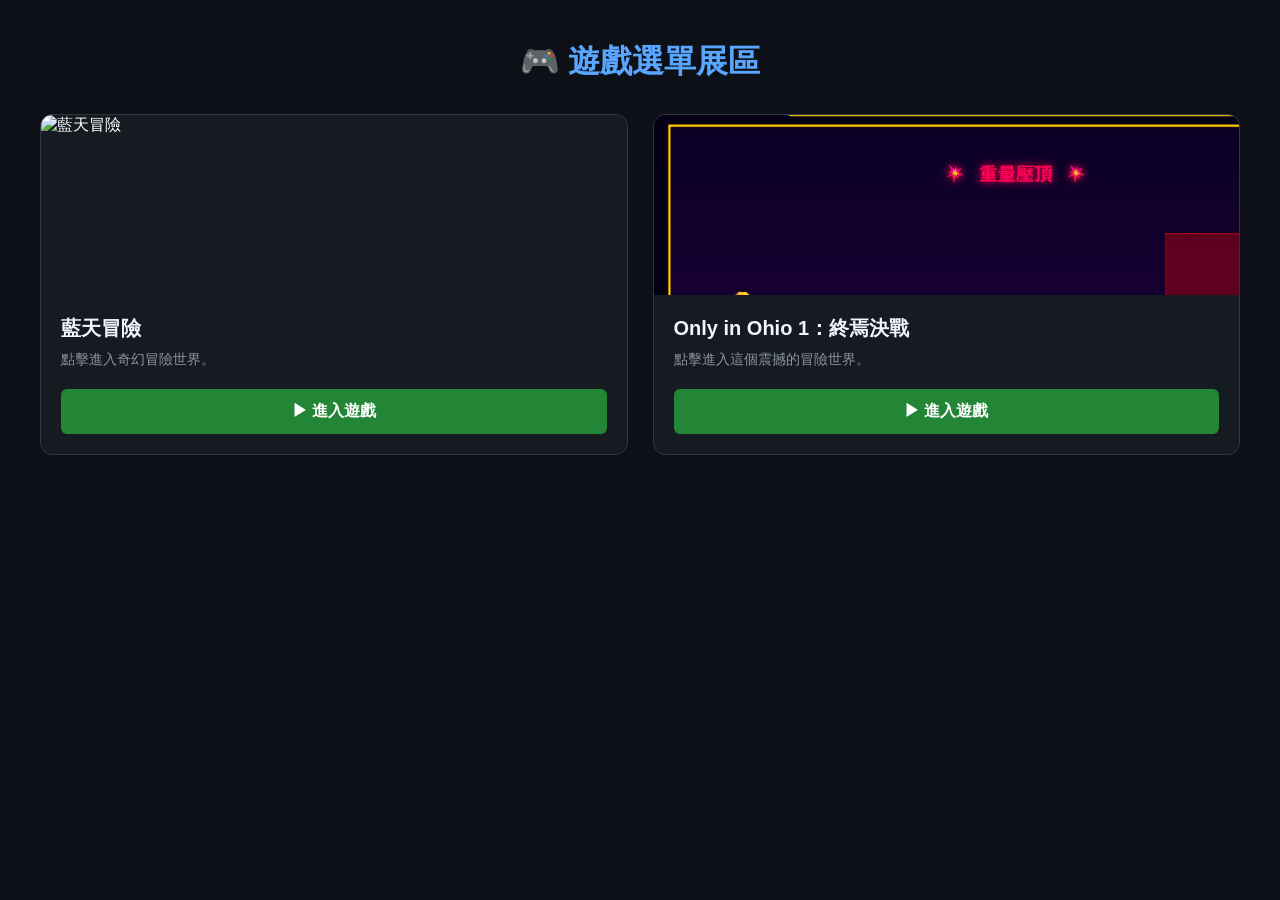
==== index.html @ e3fed0f2 "Add files via upload" ====
<!DOCTYPE html>
<html lang="zh-TW">
<head>
    <meta charset="UTF-8">
    <meta name="viewport" content="width=device-width, initial-scale=1.0">
    <title>遊戲首頁 - 選擇遊戲</title>
    <style>
        * {
            margin: 0;
            padding: 0;
            box-sizing: border-box;
            font-family: 'PingFang TC', 'Microsoft JhengHei', sans-serif;
        }

        body {
            background-color: #0d1117;
            color: #ffffff;
            min-height: 100vh;
            display: flex;
            flex-direction: column;
            align-items: center;
            padding: 40px 20px;
        }

        h1 {
            color: #58a6ff;
            margin-bottom: 30px;
        }

        /* 展示區 Container */
        .gallery-container {
            max-width: 1200px;
            width: 100%;
            display: grid;
            grid-template-columns: repeat(auto-fit, minmax(280px, 1fr));
            gap: 25px;
        }

        /* 超連結包裹卡片 */
        .game-link {
            text-decoration: none;
            color: inherit;
            display: block;
        }

        /* 遊戲卡片樣式 */
        .game-card {
            background: #161b22;
            border: 1px solid #30363d;
            border-radius: 12px;
            overflow: hidden;
            transition: transform 0.3s ease, border-color 0.3s ease, box-shadow 0.3s ease;
        }

        .game-card:hover {
            transform: translateY(-8px);
            border-color: #58a6ff;
            box-shadow: 0 8px 20px rgba(88, 166, 255, 0.2);
        }

        /* 圖片 <img> */
        .game-card img {
            width: 100%;
            height: 180px;
            object-fit: cover;
            display: block;
        }

        /* 內容區塊 */
        .card-body {
            padding: 20px;
        }

        .game-title {
            font-size: 1.25rem;
            color: #f0f6fc;
            margin-bottom: 8px;
        }

        .game-desc {
            font-size: 0.9rem;
            color: #8b949e;
            margin-bottom: 20px;
        }

        /* 按鈕視覺化樣式 */
        .enter-btn {
            display: block;
            width: 100%;
            padding: 12px;
            text-align: center;
            background: #238636;
            color: #ffffff;
            border-radius: 6px;
            font-weight: bold;
            transition: background 0.2s ease;
        }

        .game-card:hover .enter-btn {
            background: #2ea043;
        }
    </style>
</head>
<body>

    <h1>🎮 遊戲選單展區</h1>

    <div class="gallery-container">

        <!-- 遊戲 1 (使用 <a> 包裹) -->
        <a href="./ohio-game-2/index.html" class="game-link">
            <div class="game-card">
                <img src="https://picsum.photos/400/250?random=1" alt="藍天冒險">
                <div class="card-body">
                    <h2 class="game-title">藍天冒險</h2>
                    <p class="game-desc">點擊進入奇幻冒險世界。</p>
                    <div class="enter-btn">▶ 進入遊戲</div>
                </div>
            </div>
        </a>

        <!-- 遊戲 2 (使用 <a> 包裹) -->
        <a href="./ohio-game-1/index.html" class="game-link">
            <div class="game-card">
                <img src="./game2.png" alt="Only in Ohio 1：終焉決戰">
                <div class="card-body">
                    <h2 class="game-title">Only in Ohio 1：終焉決戰</h2>
                    <p class="game-desc">點擊進入這個震撼的冒險世界。</p>
                    <div class="enter-btn">▶ 進入遊戲</div>
                </div>
            </div>
        </a>

    </div>

</body>
</html>
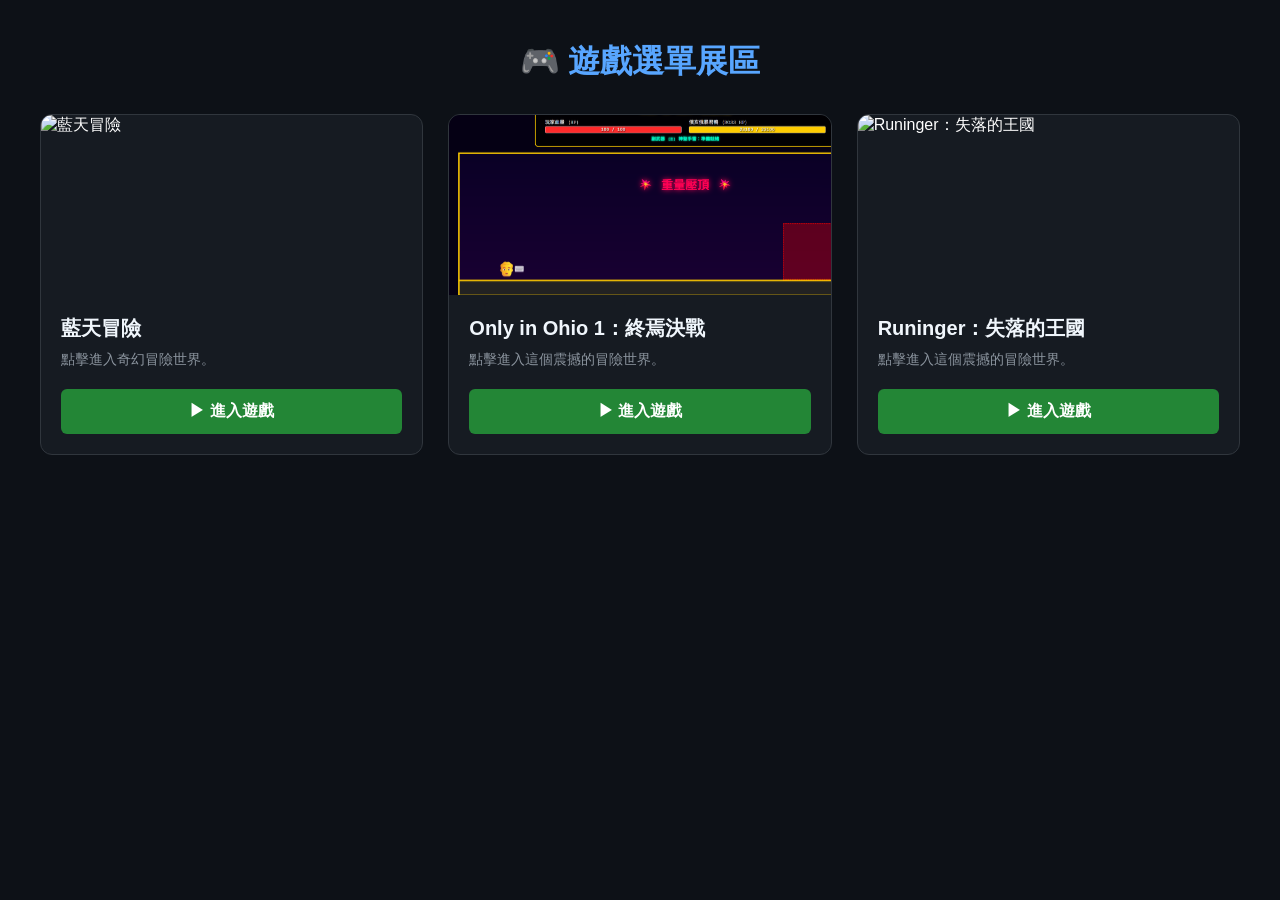
==== commit f6d90032: "Fix HTML encoding issues in index.html" ====
--- a/index.html
+++ b/index.html
@@ -131,7 +131,19 @@
             </div>
         </a>
 
+        <!-- 遊戲 3 (使用 <a> 包裹) -->
+        <a href="./runinger/index.html" class="game-link">
+            <div class="game-card">
+                <img src="https://encrypted-tbn0.gstatic.com/images?q=tbn:ANd9GcTyoWhJpzFxovH_9CLuJWNZBuGXFUG6QdUSDzxk7rQXBg&s=10" alt="Runinger：失落的王國">
+                <div class="card-body">
+                    <h2 class="game-title">Runinger：失落的王國</h2>
+                    <p class="game-desc">點擊進入這個震撼的冒險世界。</p>
+                    <div class="enter-btn">▶ 進入遊戲</div>
+                </div>
+            </div>
+        </a>
+
     </div>
 
 </body>
-</html>+</html>
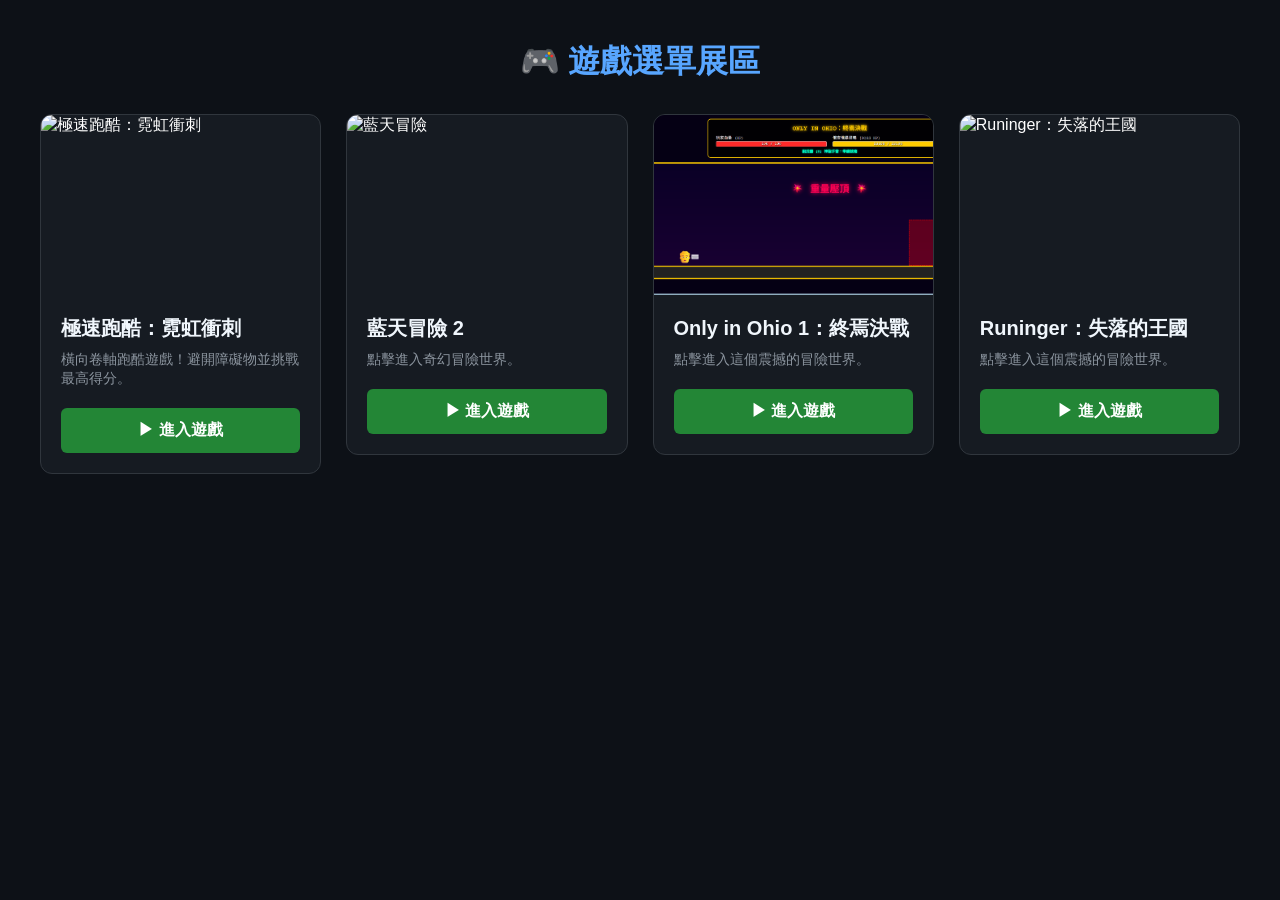
==== commit 7403ab4e: "Modify game cards and links in index.html Updated game links and added a new game card for '極速跑酷：霓虹衝" ====
--- a/index.html
+++ b/index.html
@@ -107,19 +107,31 @@
 
     <div class="gallery-container">
 
-        <!-- 遊戲 1 (使用 <a> 包裹) -->
+        <!-- 遊戲 1：極速跑酷 (連結至跑酷遊戲資料夾) -->
+        <a href="./runner/index.html" class="game-link">
+            <div class="game-card">
+                <img src="https://picsum.photos/400/250?random=88" alt="極速跑酷：霓虹衝刺">
+                <div class="card-body">
+                    <h2 class="game-title">極速跑酷：霓虹衝刺</h2>
+                    <p class="game-desc">橫向卷軸跑酷遊戲！避開障礙物並挑戰最高得分。</p>
+                    <div class="enter-btn">▶ 進入遊戲</div>
+                </div>
+            </div>
+        </a>
+
+        <!-- 遊戲 2 -->
         <a href="./ohio-game-2/index.html" class="game-link">
             <div class="game-card">
                 <img src="https://picsum.photos/400/250?random=1" alt="藍天冒險">
                 <div class="card-body">
-                    <h2 class="game-title">藍天冒險</h2>
+                    <h2 class="game-title">藍天冒險 2</h2>
                     <p class="game-desc">點擊進入奇幻冒險世界。</p>
                     <div class="enter-btn">▶ 進入遊戲</div>
                 </div>
             </div>
         </a>
 
-        <!-- 遊戲 2 (使用 <a> 包裹) -->
+        <!-- 遊戲 3 -->
         <a href="./ohio-game-1/index.html" class="game-link">
             <div class="game-card">
                 <img src="./game2.png" alt="Only in Ohio 1：終焉決戰">
@@ -131,7 +143,7 @@
             </div>
         </a>
 
-        <!-- 遊戲 3 (使用 <a> 包裹) -->
+        <!-- 遊戲 4 -->
         <a href="./runinger/index.html" class="game-link">
             <div class="game-card">
                 <img src="https://encrypted-tbn0.gstatic.com/images?q=tbn:ANd9GcTyoWhJpzFxovH_9CLuJWNZBuGXFUG6QdUSDzxk7rQXBg&s=10" alt="Runinger：失落的王國">
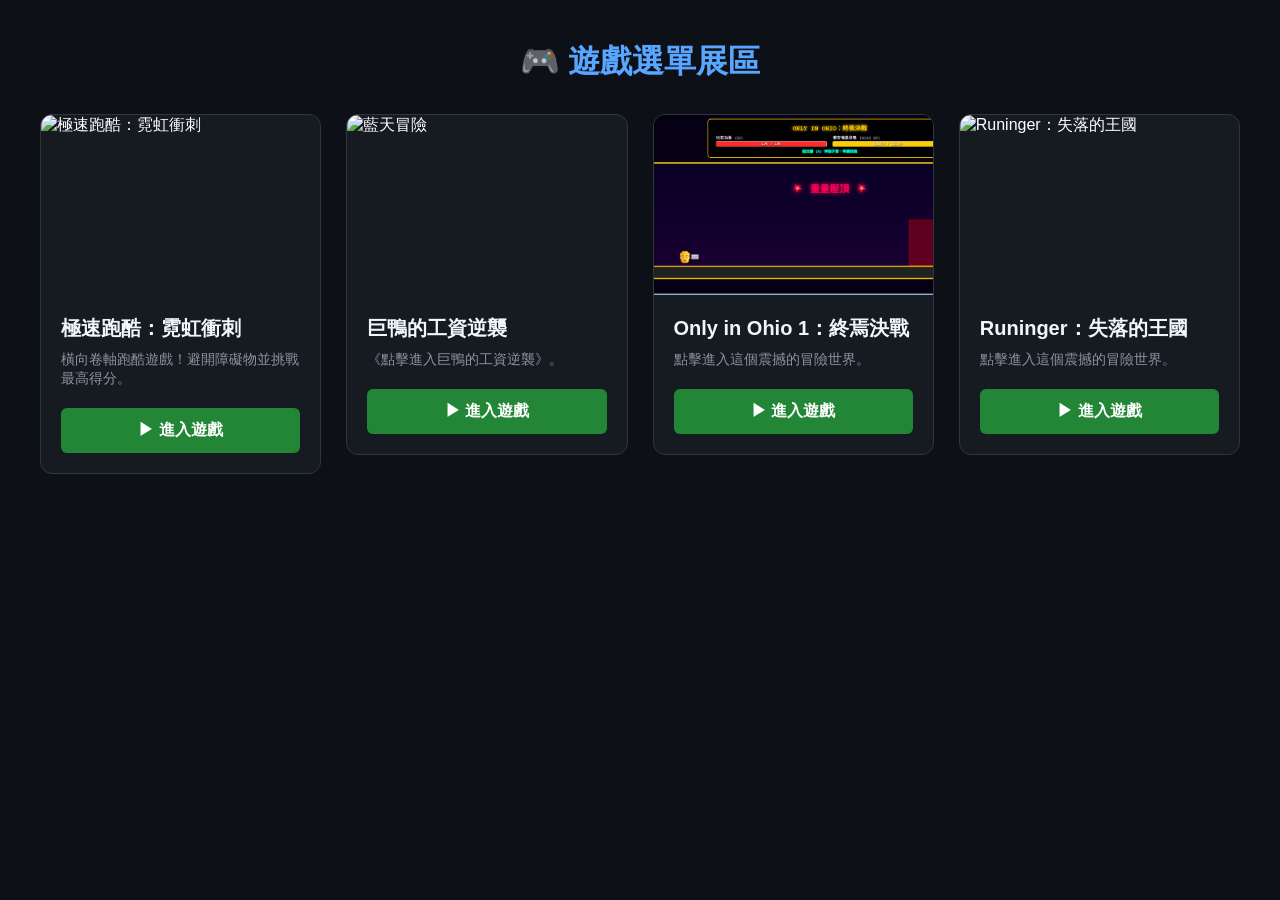
==== commit 63471644: "Update index.html" ====
--- a/index.html
+++ b/index.html
@@ -108,7 +108,7 @@
     <div class="gallery-container">
 
         <!-- 遊戲 1：極速跑酷 (連結至跑酷遊戲資料夾) -->
-        <a href="./runner/index.html" class="game-link">
+        <a href="./runinger2/index.html" class="game-link">
             <div class="game-card">
                 <img src="https://picsum.photos/400/250?random=88" alt="極速跑酷：霓虹衝刺">
                 <div class="card-body">
@@ -124,8 +124,8 @@
             <div class="game-card">
                 <img src="https://picsum.photos/400/250?random=1" alt="藍天冒險">
                 <div class="card-body">
-                    <h2 class="game-title">藍天冒險 2</h2>
-                    <p class="game-desc">點擊進入奇幻冒險世界。</p>
+                    <h2 class="game-title">巨鴨的工資逆襲</h2>
+                    <p class="game-desc">《點擊進入巨鴨的工資逆襲》。</p>
                     <div class="enter-btn">▶ 進入遊戲</div>
                 </div>
             </div>
